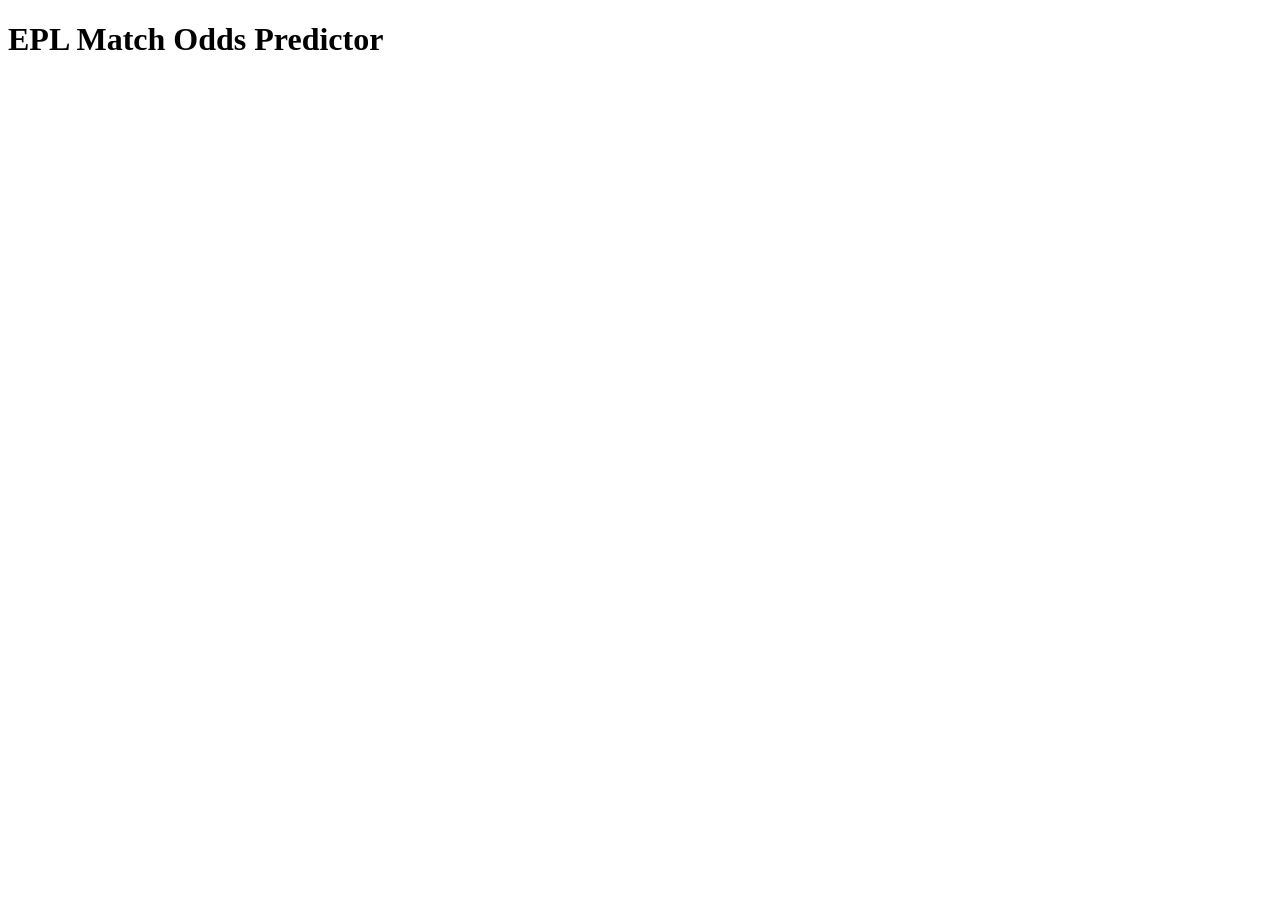
==== web/templates/index.html @ e5da11b2 "Intial ML pipeline discovery" ====
<!-- Index Page Template -->
<!DOCTYPE html>
<html lang="en">
<head>
    <meta charset="UTF-8">
    <title>EPL Predictor - Home</title>
</head>
<body>
    <h1>EPL Match Odds Predictor</h1>
    <!-- TODO: Implement prediction interface -->
</body>
</html>
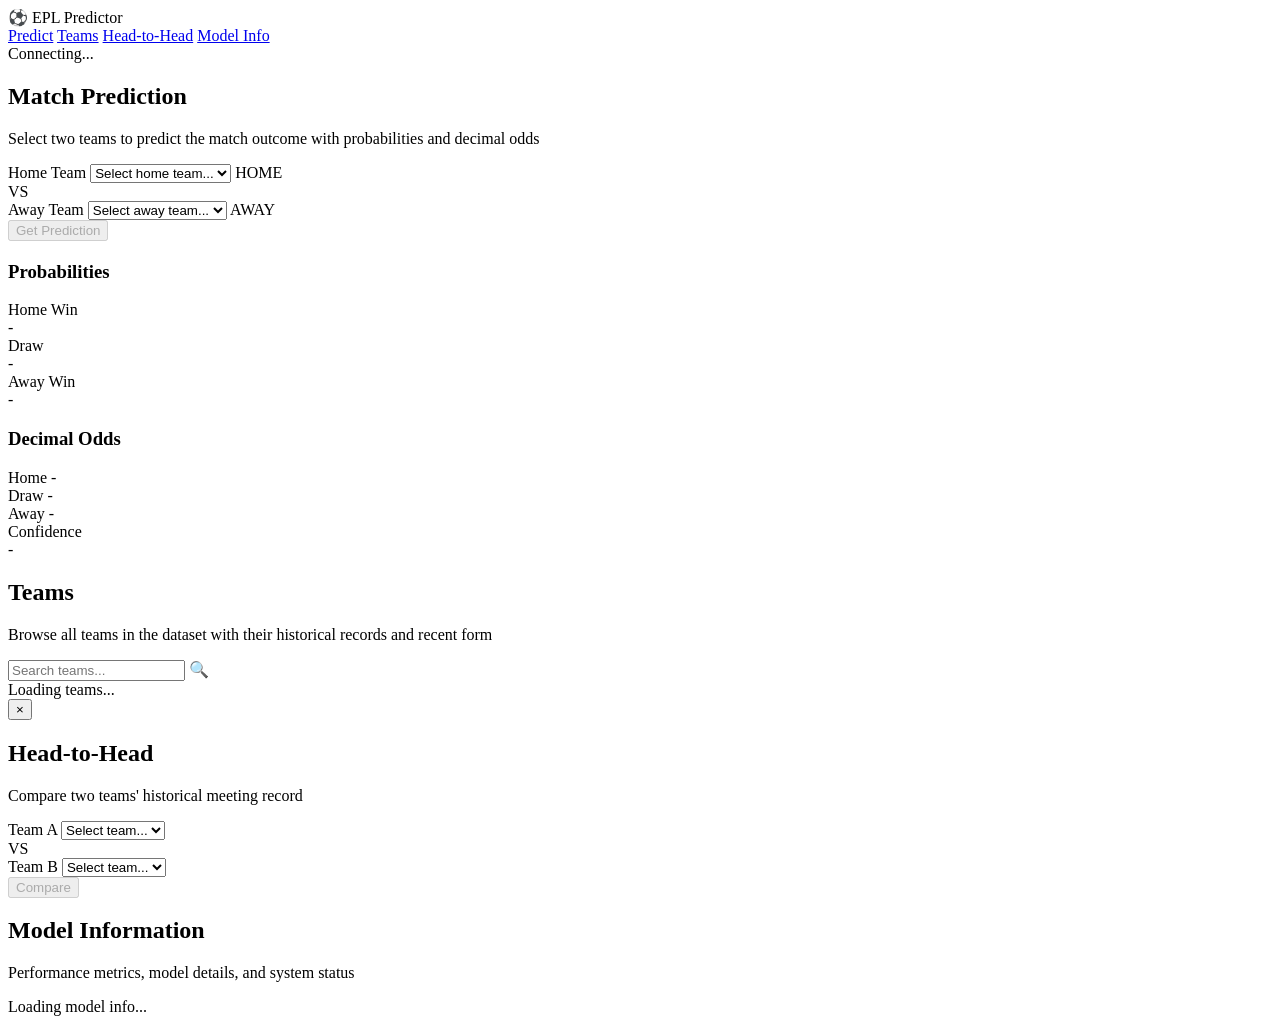
==== commit 86262181: "Overhaul ML pipeline: expand dataset, add features, tuning, and calibration - Fix date parsing bug a" ====
--- a/web/templates/index.html
+++ b/web/templates/index.html
@@ -1,12 +1,213 @@
-<!-- Index Page Template -->
 <!DOCTYPE html>
 <html lang="en">
 <head>
     <meta charset="UTF-8">
-    <title>EPL Predictor - Home</title>
+    <meta name="viewport" content="width=device-width, initial-scale=1.0">
+    <title>EPL Predictor</title>
+    <link rel="stylesheet" href="/static/css/style.css">
+    <link rel="preconnect" href="https://fonts.googleapis.com">
+    <link href="https://fonts.googleapis.com/css2?family=Inter:wght@400;500;600;700;800&display=swap" rel="stylesheet">
 </head>
 <body>
-    <h1>EPL Match Odds Predictor</h1>
-    <!-- TODO: Implement prediction interface -->
+    <!-- Navigation -->
+    <nav class="navbar">
+        <div class="nav-brand">
+            <span class="nav-icon">&#9917;</span>
+            <span class="nav-title">EPL Predictor</span>
+        </div>
+        <div class="nav-links">
+            <a href="#" class="nav-link active" data-page="predict">Predict</a>
+            <a href="#" class="nav-link" data-page="teams">Teams</a>
+            <a href="#" class="nav-link" data-page="h2h">Head-to-Head</a>
+            <a href="#" class="nav-link" data-page="model">Model Info</a>
+        </div>
+        <div class="nav-status" id="apiStatus">
+            <span class="status-dot"></span>
+            <span class="status-text">Connecting...</span>
+        </div>
+    </nav>
+
+    <!-- Main Content -->
+    <main class="container">
+
+        <!-- ==================== PREDICT PAGE ==================== -->
+        <section id="page-predict" class="page active">
+            <div class="page-header">
+                <h1>Match Prediction</h1>
+                <p class="subtitle">Select two teams to predict the match outcome with probabilities and decimal odds</p>
+            </div>
+
+            <div class="predict-form">
+                <div class="team-selector">
+                    <div class="team-select-group">
+                        <label>Home Team</label>
+                        <select id="homeTeam" class="select-input">
+                            <option value="">Select home team...</option>
+                        </select>
+                        <span class="team-badge home-badge">HOME</span>
+                    </div>
+
+                    <div class="vs-divider">
+                        <span>VS</span>
+                    </div>
+
+                    <div class="team-select-group">
+                        <label>Away Team</label>
+                        <select id="awayTeam" class="select-input">
+                            <option value="">Select away team...</option>
+                        </select>
+                        <span class="team-badge away-badge">AWAY</span>
+                    </div>
+                </div>
+
+                <button id="predictBtn" class="btn-predict" disabled>
+                    <span class="btn-text">Get Prediction</span>
+                    <span class="btn-loader hidden"></span>
+                </button>
+            </div>
+
+            <!-- Prediction Results -->
+            <div id="predictionResults" class="results-container hidden">
+                <div class="result-header">
+                    <h2 id="resultMatchup"></h2>
+                    <div class="result-outcome" id="resultOutcome"></div>
+                </div>
+
+                <div class="results-grid">
+                    <!-- Probabilities Card -->
+                    <div class="result-card">
+                        <h3>Probabilities</h3>
+                        <div class="prob-bars">
+                            <div class="prob-row">
+                                <span class="prob-label">Home Win</span>
+                                <div class="prob-bar-container">
+                                    <div class="prob-bar home-bar" id="probBarHome" style="width: 0%"></div>
+                                </div>
+                                <span class="prob-value" id="probHome">-</span>
+                            </div>
+                            <div class="prob-row">
+                                <span class="prob-label">Draw</span>
+                                <div class="prob-bar-container">
+                                    <div class="prob-bar draw-bar" id="probBarDraw" style="width: 0%"></div>
+                                </div>
+                                <span class="prob-value" id="probDraw">-</span>
+                            </div>
+                            <div class="prob-row">
+                                <span class="prob-label">Away Win</span>
+                                <div class="prob-bar-container">
+                                    <div class="prob-bar away-bar" id="probBarAway" style="width: 0%"></div>
+                                </div>
+                                <span class="prob-value" id="probAway">-</span>
+                            </div>
+                        </div>
+                    </div>
+
+                    <!-- Odds Card -->
+                    <div class="result-card">
+                        <h3>Decimal Odds</h3>
+                        <div class="odds-grid">
+                            <div class="odds-item">
+                                <span class="odds-label">Home</span>
+                                <span class="odds-value" id="oddsHome">-</span>
+                            </div>
+                            <div class="odds-item">
+                                <span class="odds-label">Draw</span>
+                                <span class="odds-value" id="oddsDraw">-</span>
+                            </div>
+                            <div class="odds-item">
+                                <span class="odds-label">Away</span>
+                                <span class="odds-value" id="oddsAway">-</span>
+                            </div>
+                        </div>
+                        <div class="confidence-meter">
+                            <span class="confidence-label">Confidence</span>
+                            <div class="confidence-bar-container">
+                                <div class="confidence-bar" id="confidenceBar" style="width: 0%"></div>
+                            </div>
+                            <span class="confidence-value" id="confidenceValue">-</span>
+                        </div>
+                    </div>
+                </div>
+            </div>
+
+            <!-- Error Display -->
+            <div id="predictError" class="error-banner hidden"></div>
+        </section>
+
+        <!-- ==================== TEAMS PAGE ==================== -->
+        <section id="page-teams" class="page">
+            <div class="page-header">
+                <h1>Teams</h1>
+                <p class="subtitle">Browse all teams in the dataset with their historical records and recent form</p>
+            </div>
+
+            <div class="search-bar">
+                <input type="text" id="teamSearch" class="search-input" placeholder="Search teams...">
+                <span class="search-icon">&#128269;</span>
+            </div>
+
+            <div id="teamsGrid" class="teams-grid">
+                <div class="loading-spinner">Loading teams...</div>
+            </div>
+
+            <!-- Team Detail Modal -->
+            <div id="teamModal" class="modal hidden">
+                <div class="modal-overlay"></div>
+                <div class="modal-content">
+                    <button class="modal-close">&times;</button>
+                    <div id="teamDetail"></div>
+                </div>
+            </div>
+        </section>
+
+        <!-- ==================== HEAD-TO-HEAD PAGE ==================== -->
+        <section id="page-h2h" class="page">
+            <div class="page-header">
+                <h1>Head-to-Head</h1>
+                <p class="subtitle">Compare two teams' historical meeting record</p>
+            </div>
+
+            <div class="h2h-selector">
+                <div class="h2h-team-group">
+                    <label>Team A</label>
+                    <select id="h2hTeamA" class="select-input">
+                        <option value="">Select team...</option>
+                    </select>
+                </div>
+                <div class="h2h-vs">VS</div>
+                <div class="h2h-team-group">
+                    <label>Team B</label>
+                    <select id="h2hTeamB" class="select-input">
+                        <option value="">Select team...</option>
+                    </select>
+                </div>
+                <button id="h2hBtn" class="btn-secondary" disabled>Compare</button>
+            </div>
+
+            <div id="h2hResults" class="hidden">
+                <div class="h2h-summary" id="h2hSummary"></div>
+                <div class="h2h-matches" id="h2hMatches"></div>
+            </div>
+
+            <div id="h2hError" class="error-banner hidden"></div>
+        </section>
+
+        <!-- ==================== MODEL INFO PAGE ==================== -->
+        <section id="page-model" class="page">
+            <div class="page-header">
+                <h1>Model Information</h1>
+                <p class="subtitle">Performance metrics, model details, and system status</p>
+            </div>
+
+            <div id="modelInfo" class="model-grid">
+                <div class="loading-spinner">Loading model info...</div>
+            </div>
+        </section>
+    </main>
+
+    <!-- Toast Notifications -->
+    <div id="toastContainer" class="toast-container"></div>
+
+    <script src="/static/js/app.js"></script>
 </body>
 </html>
